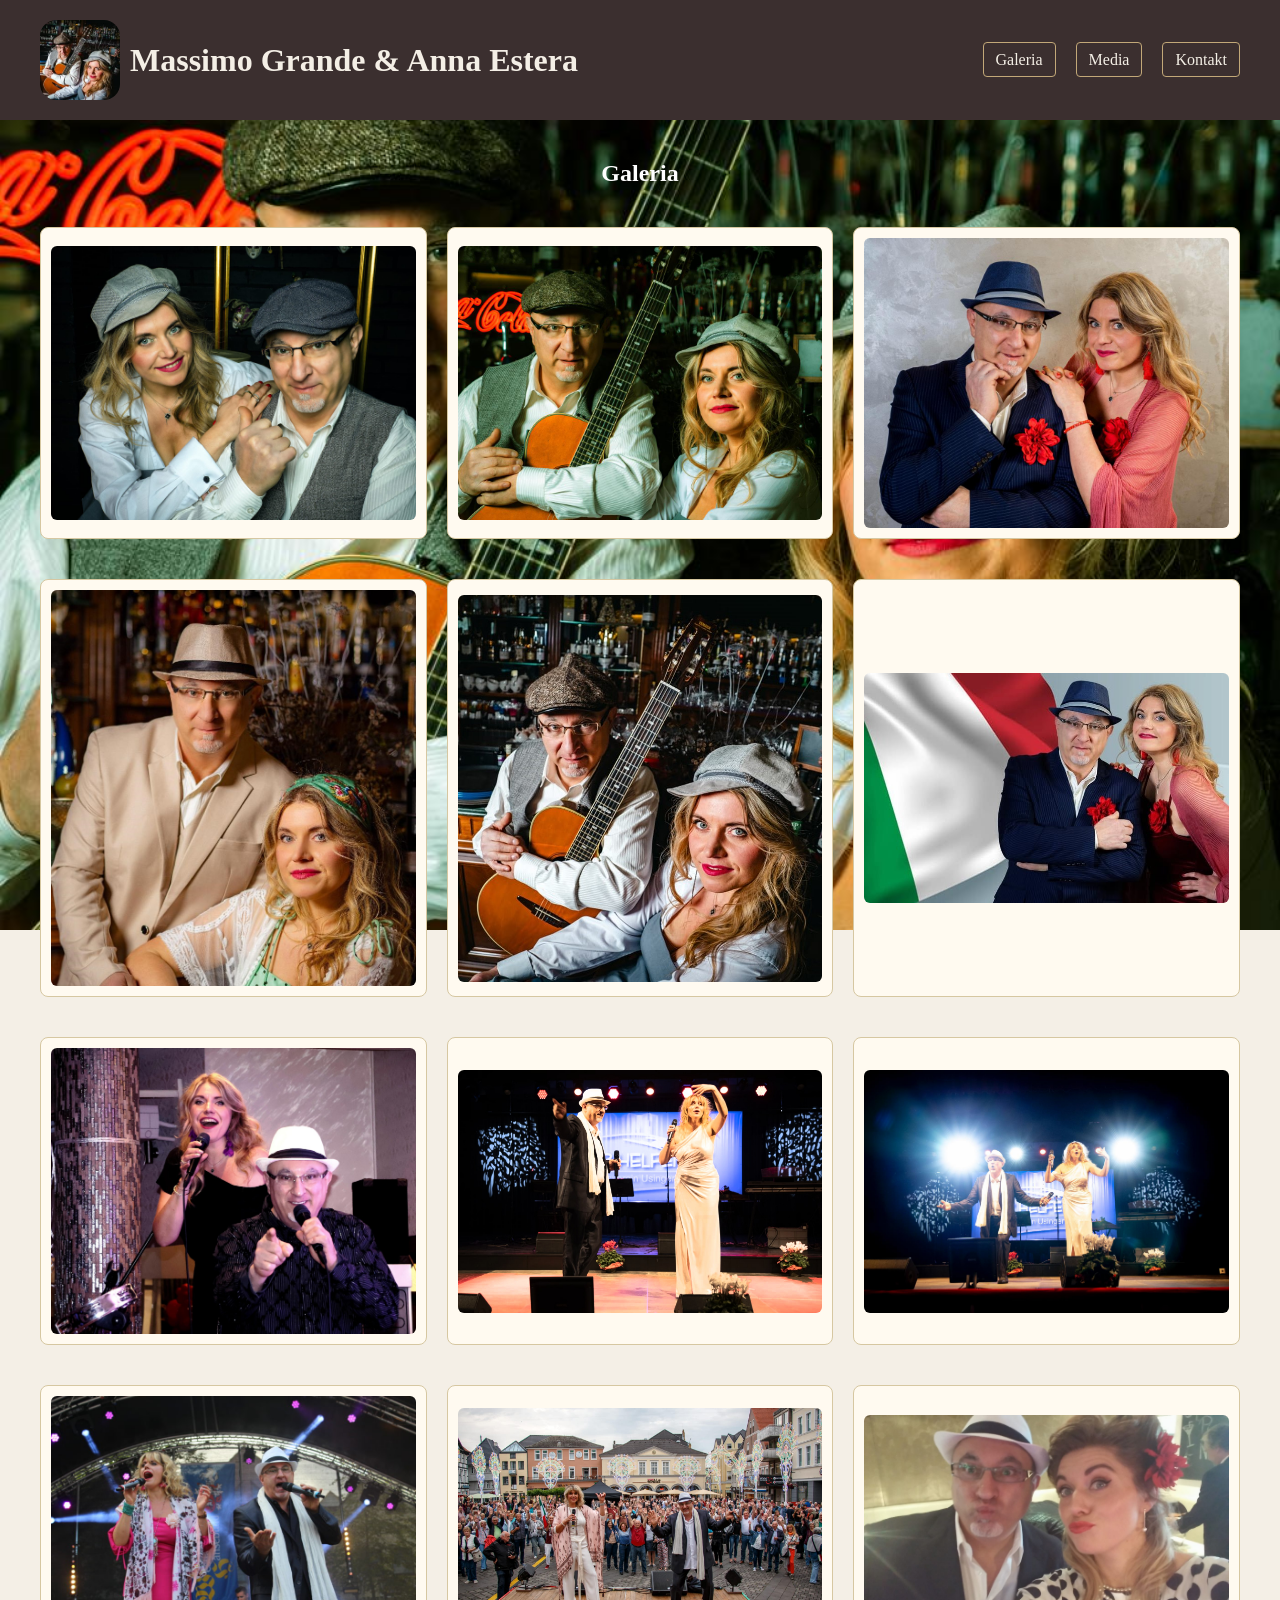
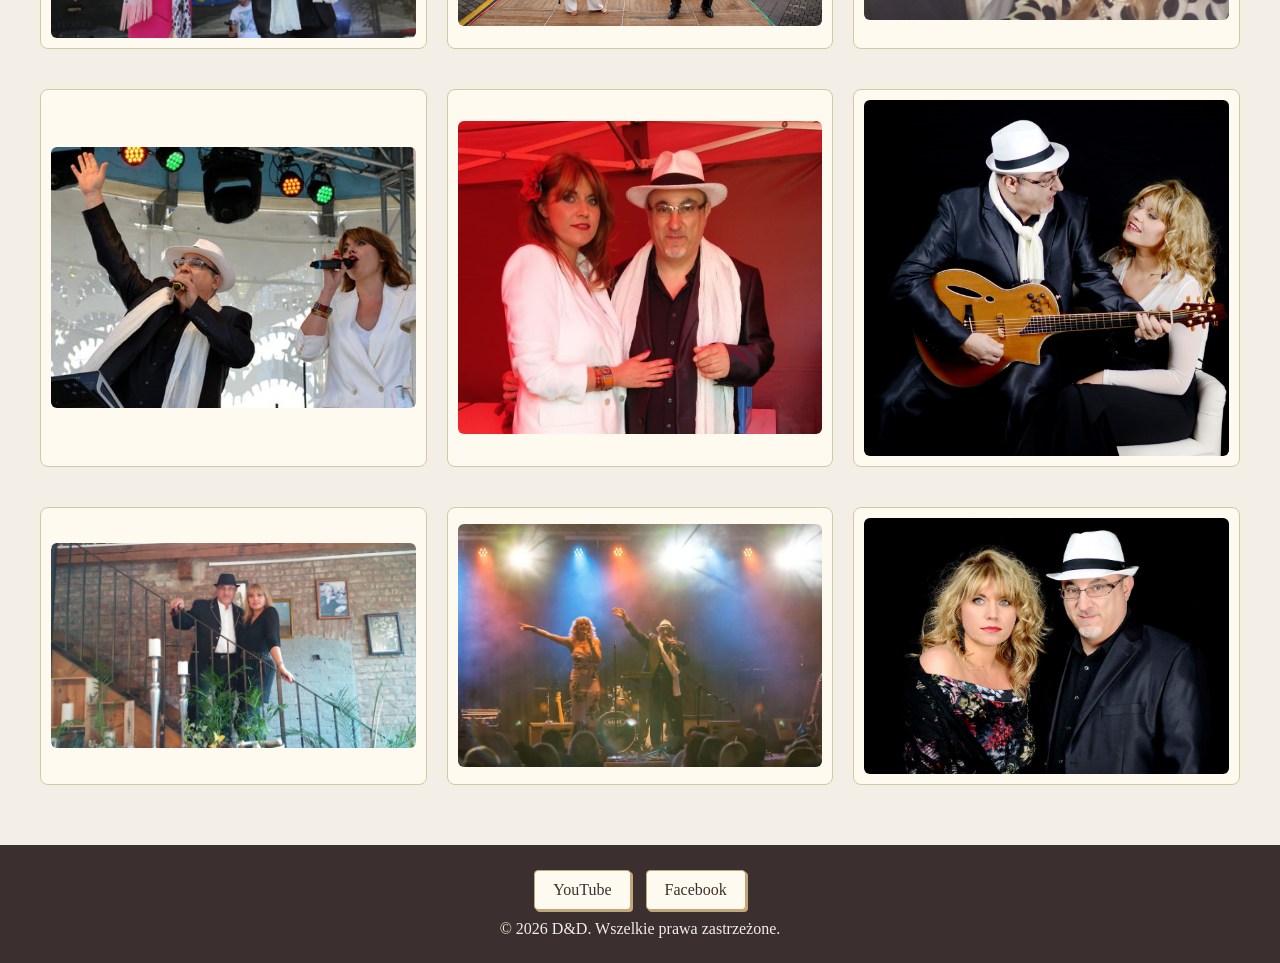
==== galeria.html @ 380e5fa8 "Add files via upload" ====
<!DOCTYPE html>
<html lang="pl">
<head>
  <meta charset="UTF-8">
  <meta name="viewport" content="width=device-width, initial-scale=1.0">
  <title>Massimo Grande & Anna Estera - Galeria</title>
  <link rel="stylesheet" href="style.css">
  <link rel="icon" href="href.jpg" type="image/jpeg">
</head>

<body>

<header>
  <div class="logo">
    <img src="ikona.jpg" alt="Logo" class="logo-img">
    <h1 class="logo-text">
      <a href="index.html" class="logo-link">Massimo Grande & Anna Estera</a>
    </h1>
  </div>

  <nav>
    <ul class="nav-links">
      <li><a href="galeria.html">Galeria</a></li>
      <li><a href="media.html">Media</a></li>
      <li><a href="kontakt.html">Kontakt</a></li>
    </ul>
  </nav>
</header>

<main>

  <section>
    <h1 class="section-title">Galeria</h1>

    <div class="infocards">

      <div class="info-card">
        <img src="foto6.jpg" alt="Foto 1" class="gallery-1">
      </div>

      <div class="info-card">
        <img src="foto3.jpg" alt="Foto 2" class="gallery-1">
      </div>

      <div class="info-card">
        <img src="foto2.jpg" alt="Foto 3" class="gallery-1">
      </div>

    </div>
  </section>

  <section>

    <div class="infocards">

      <div class="info-card">
        <img src="foto4.jpg" alt="Foto 4" class="gallery-1">
      </div>

      <div class="info-card">
        <img src="foto5.jpg" alt="Foto 5" class="gallery-1">
      </div>

      <div class="info-card">
        <img src="foto1.jpg" alt="Foto 6" class="gallery-1">
      </div>

    </div>
  </section>
  
  <section>

    <div class="infocards">

      <div class="info-card">
        <img src="foto7.jpg" alt="Foto 7" class="gallery-1">
      </div>

      <div class="info-card">
        <img src="foto8.jpg" alt="Foto 8" class="gallery-1">
      </div>

      <div class="info-card">
        <img src="foto9.jpg" alt="Foto 9" class="gallery-1">
      </div>

    </div>
  </section>

  <section>

    <div class="infocards">

      <div class="info-card">
        <img src="foto10.jpg" alt="Foto 10" class="gallery-1">
      </div>

      <div class="info-card">
        <img src="foto11.jpg" alt="Foto 11" class="gallery-1">
      </div>

      <div class="info-card">
        <img src="foto12.jpg" alt="Foto 12" class="gallery-1">
      </div>

    </div>
  </section>

  <section>

    <div class="infocards">

      <div class="info-card">
        <img src="foto13.jpg" alt="Foto 13" class="gallery-1">
      </div>

      <div class="info-card">
        <img src="foto14.jpg" alt="Foto 14" class="gallery-1">
      </div>

      <div class="info-card">
        <img src="foto15.jpg" alt="Foto 15" class="gallery-1">
      </div>

    </div>
  </section>

    <div class="infocards">

      <div class="info-card">
        <img src="foto16.jpg" alt="Foto 16" class="gallery-1">
      </div>

      <div class="info-card">
        <img src="foto17.jpg" alt="Foto 17" class="gallery-1">
      </div>

      <div class="info-card">
        <img src="foto18.jpg" alt="Foto 18" class="gallery-1">
      </div>

    </div>
  </section>

</main>

<footer>
  <div class="socials">
    <a href="https://www.youtube.com/@MassimoGrandeAnnaEstera" target="_blank" class="social-btn">YouTube</a>
    <a href="https://www.facebook.com/p/Massimo-Grande-Anna-Estera-100083168958907/" target="_blank" class="social-btn">Facebook</a>
  </div>

  <p>© 2026 D&D. Wszelkie prawa zastrzeżone.</p>
</footer>

</body>
</html>
---- style.css ----
* {
  margin: 0;
  padding: 0;
  box-sizing: border-box;
  font-family: Georgia, "Times New Roman", serif;
}

body {
  background: #f4efe6;
  color: #2c2c2c;
}

/* HEADER */
header {
  display: flex;
  justify-content: space-between;
  align-items: center;
  padding: 20px 40px;
  background: #3b2f2f;
  color: #f4efe6;
}

/* LOGO */
.logo-text {
  font-size: 2rem;
}

.logo-link {
  text-decoration: none;
  color: #f4efe6;
}

/* NAV */
.nav-links {
  display: flex;
  gap: 20px;
  list-style: none;
}

.nav-links a {
  text-decoration: none;
  color: #f4efe6;
  padding: 8px 12px;
  border: 1px solid #c2a878;
  border-radius: 4px;
  transition: 0.3s;
}

.nav-links a:hover {
  background: #c2a878;
  color: #3b2f2f;
}

/* INTRO */
.intro {
  text-align: center;
  padding: 40px 20px;
  max-width: 800px;
  margin: auto;
}

/* SECTION TITLES */
.section-title {
  text-align: center;
  margin: 40px 0 20px;
  color: #5a3e36;
}

/* CARDS */
.infocards {
  display: grid;
  grid-template-columns: repeat(auto-fit, minmax(200px, 1fr));
  gap: 20px;
  padding: 20px 40px;
}

.info-card {
  background: #fffaf0;
  border: 1px solid #d6c7a1;
  padding: 20px;
  text-align: center;
  border-radius: 8px;
}

.info-box {
  margin-top: 10px;
  font-size: 2rem;
}

/* NEWS */
.news {
  display: grid;
  grid-template-columns: repeat(auto-fit, minmax(220px, 1fr));
  gap: 20px;
  padding: 20px 40px;
}

.info1 {
  background: #fffaf0;
  padding: 20px;
  border: 1px solid #d6c7a1;
  border-radius: 8px;
}

.news-box {
  margin-top: 10px;
}

/* VINTAGE LINE */
r {
  display: block;
  margin: 8px 0;
  color: #c2a878;
}

/* FOOTER */
footer {
  text-align: center;
  padding: 25px;
  background: #3b2f2f;
  color: #f4efe6;
  margin-top: 40px;
}

/* SOCIAL BUTTONS */
.socials {
  display: flex;
  justify-content: center;
  gap: 15px;
  margin-bottom: 10px;
}

.social-btn {
  text-decoration: none;
  padding: 10px 18px;
  background: #fffaf0;
  color: #3b2f2f;
  border: 1px solid #c2a878;
  border-radius: 4px;
  box-shadow: 2px 2px 0 #c2a878;
  transition: 0.2s;
}

.social-btn:hover {
  transform: translate(2px, 2px);
  box-shadow: none;
}

.logo {
  display: flex;
  align-items: center;
  gap: 10px;
}

.logo-img {
  width: 80px;
  height: 80px;
  object-fit: cover;
  border-radius: 20%; /* optional: makes it circular */
}

.gallery-img {
  width: 100%;
  height: 200px;
  object-fit: cover;
  border-radius: 6px;
}

.video-grid {
  display: grid;
  grid-template-columns: repeat(3, 1fr);
  gap: 20px;
  padding: 20px 40px;
}

.video-card {
  background: #fffaf0;
  border: 1px solid #d6c7a1;
  border-radius: 8px;
  padding: 10px;
}

.video-card iframe {
  width: 100%;
  height: 200px;
  border-radius: 6px;
}

/* Responsive */
@media (max-width: 900px) {
  .video-grid {
    grid-template-columns: repeat(2, 1fr);
  }
}

@media (max-width: 600px) {
  .video-grid {
    grid-template-columns: 1fr;
  }
}

.video-grid {
  display: grid;
  grid-template-columns: repeat(3, 1fr);
  gap: 20px;
  padding: 20px 40px;
}

.video-card {
  background: #fffaf0;
  border: 1px solid #d6c7a1;
  border-radius: 8px;
  padding: 10px;
}

.video-card iframe {
  width: 100%;
  height: 200px;
  border-radius: 6px;
  display: block;
}

.contact-container {
  display: flex;
  justify-content: space-between;
  gap: 40px;
  padding: 20px 40px;
  flex-wrap: wrap;
}

.contact-box {
  flex: 1;
  min-width: 250px;
  background: #fffaf0;
  border: 1px solid #d6c7a1;
  border-radius: 8px;
  padding: 20px;
  text-align: center;
}

/* Vintage separator line */
.vintage-line {
  height: 2px;
  margin: 20px 0;
  background: linear-gradient(to right, transparent, #c2a878, transparent);
  border-radius: 2px;
}

.contact-container {
  display: flex;
  justify-content: space-between;
  gap: 40px;
  padding: 20px 40px;
  flex-wrap: wrap;
}

.contact-box {
  flex: 1;
  min-width: 280px;
  background: #fffaf0;
  border: 1px solid #d6c7a1;
  border-radius: 8px;
  padding: 25px;
  text-align: center;
}

/* FIX: spacing for buttons */
.social-buttons {
  display: flex;
  flex-direction: column;
  gap: 15px;
  margin-top: 20px;
}

/* Vintage line */
.vintage-line {
  height: 2px;
  margin: 20px 0;
  background: linear-gradient(to right, transparent, #c2a878, transparent);
  border-radius: 2px;
}

html, body {
  height: 100%;
}

body {
  display: flex;
  flex-direction: column;
  min-height: 100vh;
}

/* main zajmuje dostępne miejsce */
main {
  flex: 1;
}

.gallery-1 {
  width: 100%;
  height: auto;
  display: block;
  border-radius: 6px;
}

.info-card {
  background: #fffaf0;
  border: 1px solid #d6c7a1;
  padding: 10px;
  border-radius: 8px;
  display: flex;
  justify-content: center;
  align-items: center;
}

.gallery-img {
  width: 100%;
  height: auto;
  display: block;
  border-radius: 6px;
}

body {
  background-image: url("foto3.jpg");
  background-size: cover;
  background-position: center;
  background-repeat: no-repeat;
  background-attachment: fixed;
}

/* przyciemnienie tylko dla main */
main.home::main.before {
  content: "";
  position: absolute;
  inset: 0;
  background: rgba(0, 0, 0, 0.3);
  z-index: -1;
}

/* overlay na całą stronę */
main.home::after {
  content: "";
  position: fixed;
  top: 0;
  left: 0;
  width: 100%;
  height: 100%;
  background: rgba(0, 0, 0, 0.3); /* stopień przyciemnienia */
  z-index: -1;
}

main.home {
  color: white;

  background-image: linear-gradient(
      rgba(0,0,0,0.3),
      rgba(0,0,0,0.3)
    ),
    url("foto3.jpg");

  background-size: cover;
  background-position: center;
  background-attachment: fixed;
}

.section-title {
  color: white;
}
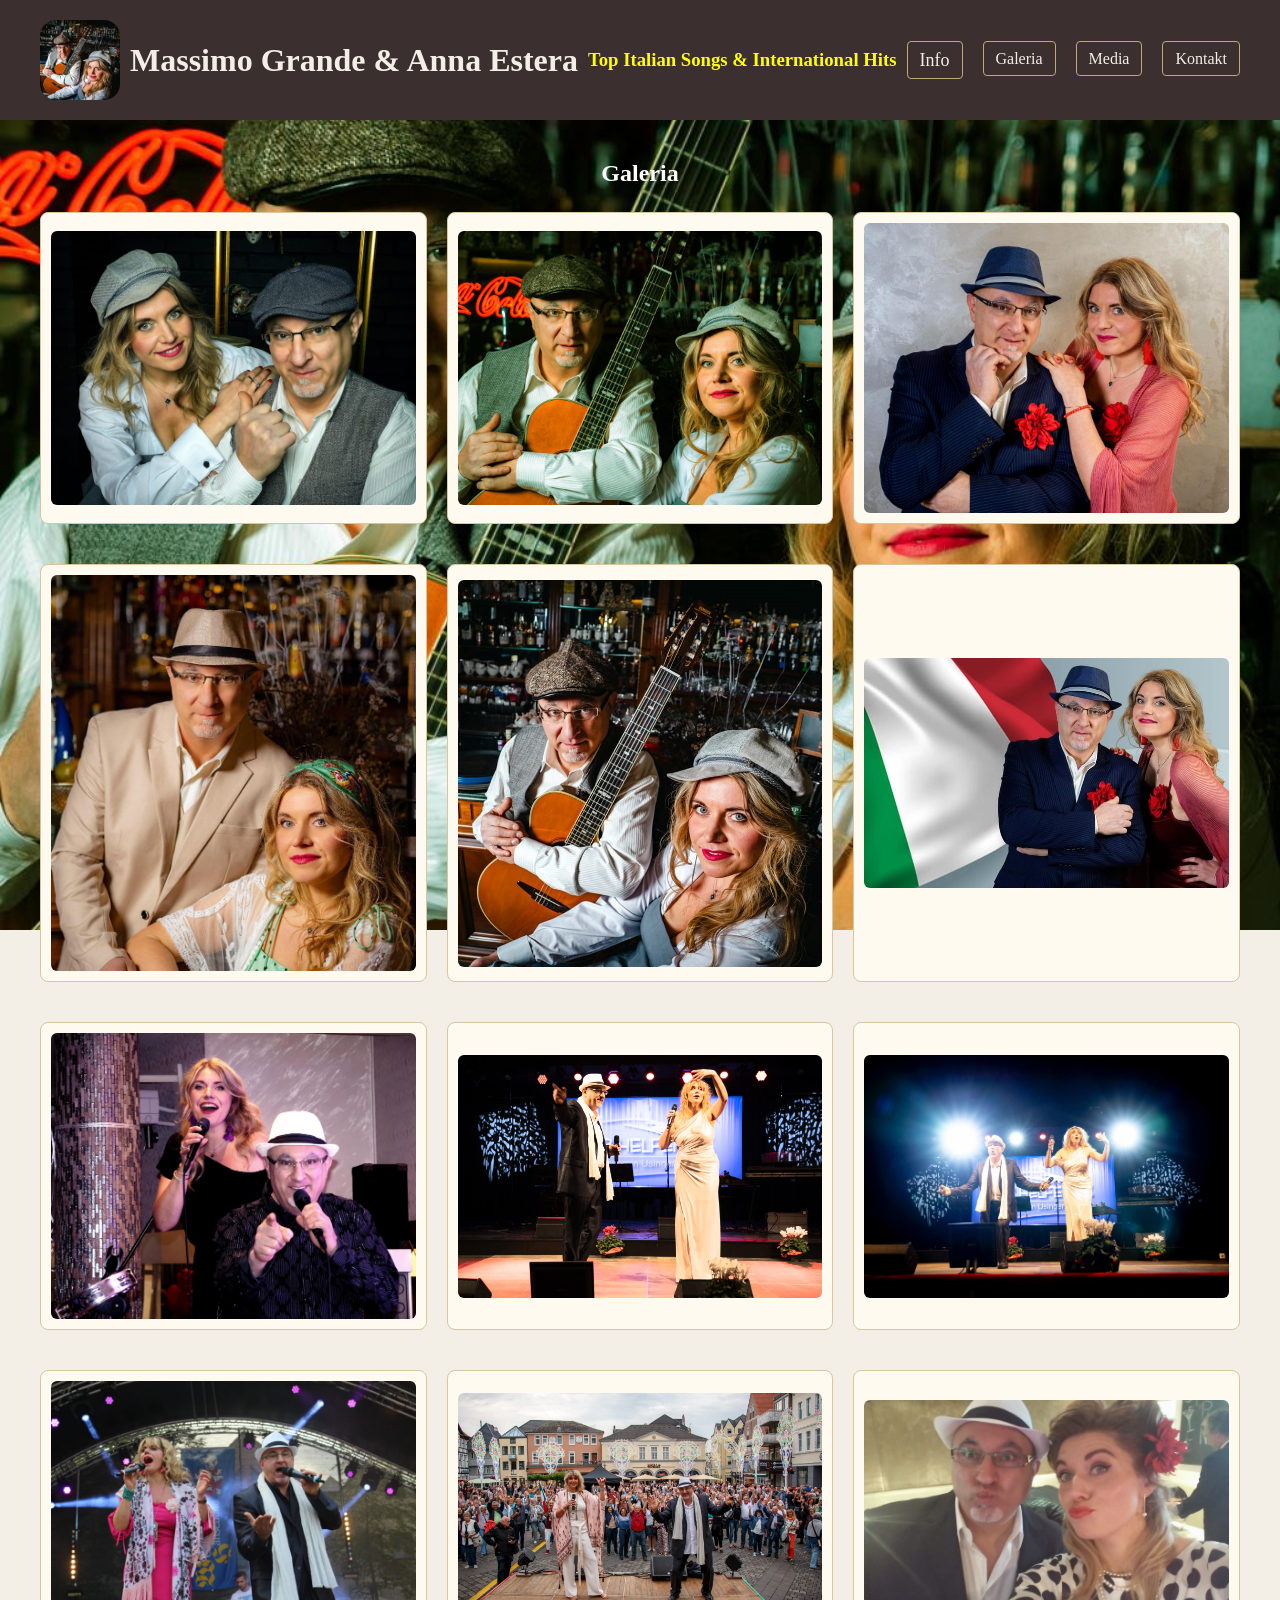
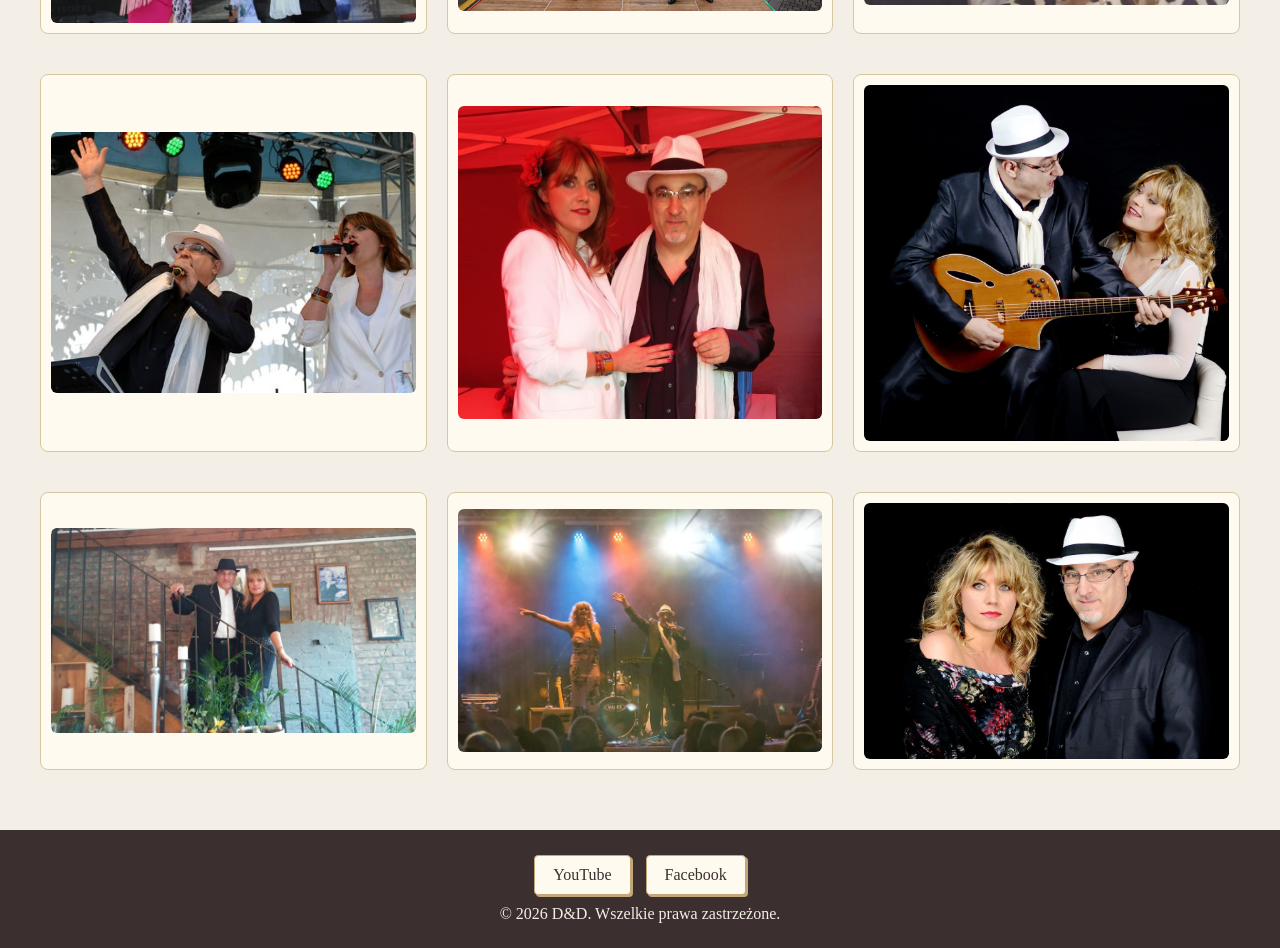
==== commit 03ce32b0: "Update galeria.html" ====
--- a/galeria.html
+++ b/galeria.html
@@ -3,9 +3,57 @@
 <head>
   <meta charset="UTF-8">
   <meta name="viewport" content="width=device-width, initial-scale=1.0">
-  <title>Massimo Grande & Anna Estera - Galeria</title>
+  <title>Massimo Grande & Anna Estera - Strona Główna</title>
   <link rel="stylesheet" href="style.css">
   <link rel="icon" href="href.jpg" type="image/jpeg">
+
+  <style>
+    /* Dropdown container */
+    .dropdown {
+      position: relative;
+      display: inline-block;
+    }
+
+    /* Button */
+    .dropbtn {
+      background: none;
+      border: none;
+      font-size: 18px;
+      cursor: pointer;
+      color: inherit;
+    }
+
+    /* Dropdown menu */
+    .dropdown-content {
+      display: none;
+      position: absolute;
+      background-color: white;
+      min-width: 80px;
+      box-shadow: 0px 4px 8px rgba(0,0,0,0.2);
+      list-style: none;
+      padding: 0;
+      margin: 0;
+      z-index: 1000;
+    }
+
+    /* Links inside dropdown */
+    .dropdown-content li a {
+      display: block;
+      padding: 10px;
+      text-decoration: none;
+      color: black;
+    }
+
+    .dropdown-content li a:hover {
+      background-color: #f1f1f1;
+    }
+
+    /* Show dropdown on hover */
+    .dropdown:hover .dropdown-content {
+      display: block;
+    }
+  </style>
+
 </head>
 
 <body>
@@ -15,14 +63,28 @@
     <img src="ikona.jpg" alt="Logo" class="logo-img">
     <h1 class="logo-text">
       <a href="index.html" class="logo-link">Massimo Grande & Anna Estera</a>
+      <h3 class="section-info">Top Italian Songs & International Hits</h3>
     </h1>
   </div>
 
   <nav>
     <ul class="nav-links">
+
+      <!-- Language Dropdown -->
+      <li class="dropdown">
+        <button class="dropbtn"><li><a>Info</a></li></button>
+        <ul class="dropdown-content">
+          <li><a href="pl.html">PL</a></li>
+          <li><a href="en.html">EN</a></li>
+          <li><a href="de.html">DE</a></li>
+        </ul>
+      </li>
+
+      <!-- Existing menu -->
       <li><a href="galeria.html">Galeria</a></li>
       <li><a href="media.html">Media</a></li>
       <li><a href="kontakt.html">Kontakt</a></li>
+
     </ul>
   </nav>
 </header>
@@ -154,4 +216,4 @@
 </footer>
 
 </body>
-</html>+</html>
--- a/style.css
+++ b/style.css
@@ -62,8 +62,7 @@
 /* SECTION TITLES */
 .section-title {
   text-align: center;
-  margin: 40px 0 20px;
-  color: #5a3e36;
+  margin: 40px 0 5px;
 }
 
 /* CARDS */
@@ -364,4 +363,9 @@
 
 .section-title {
   color: white;
-}+}
+
+.section-info {
+  text-align: center;
+    color: yellow;
+}
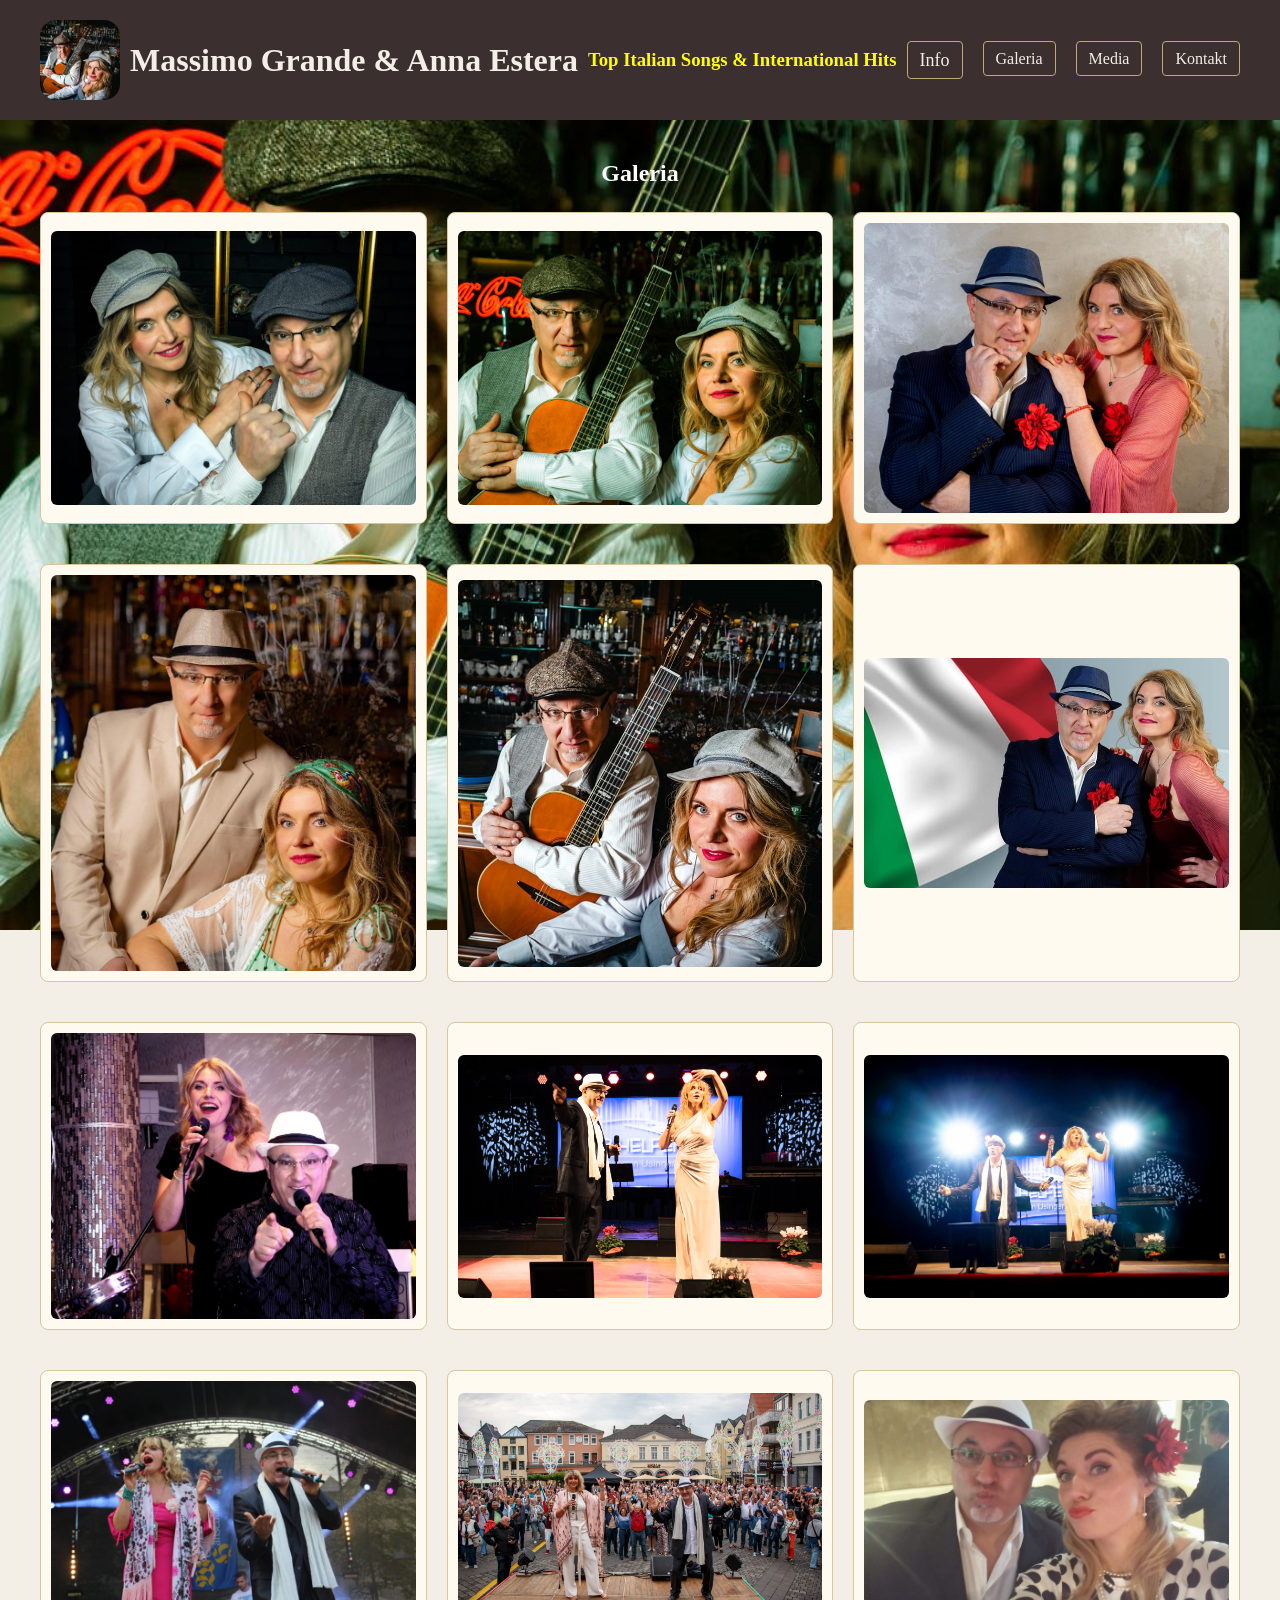
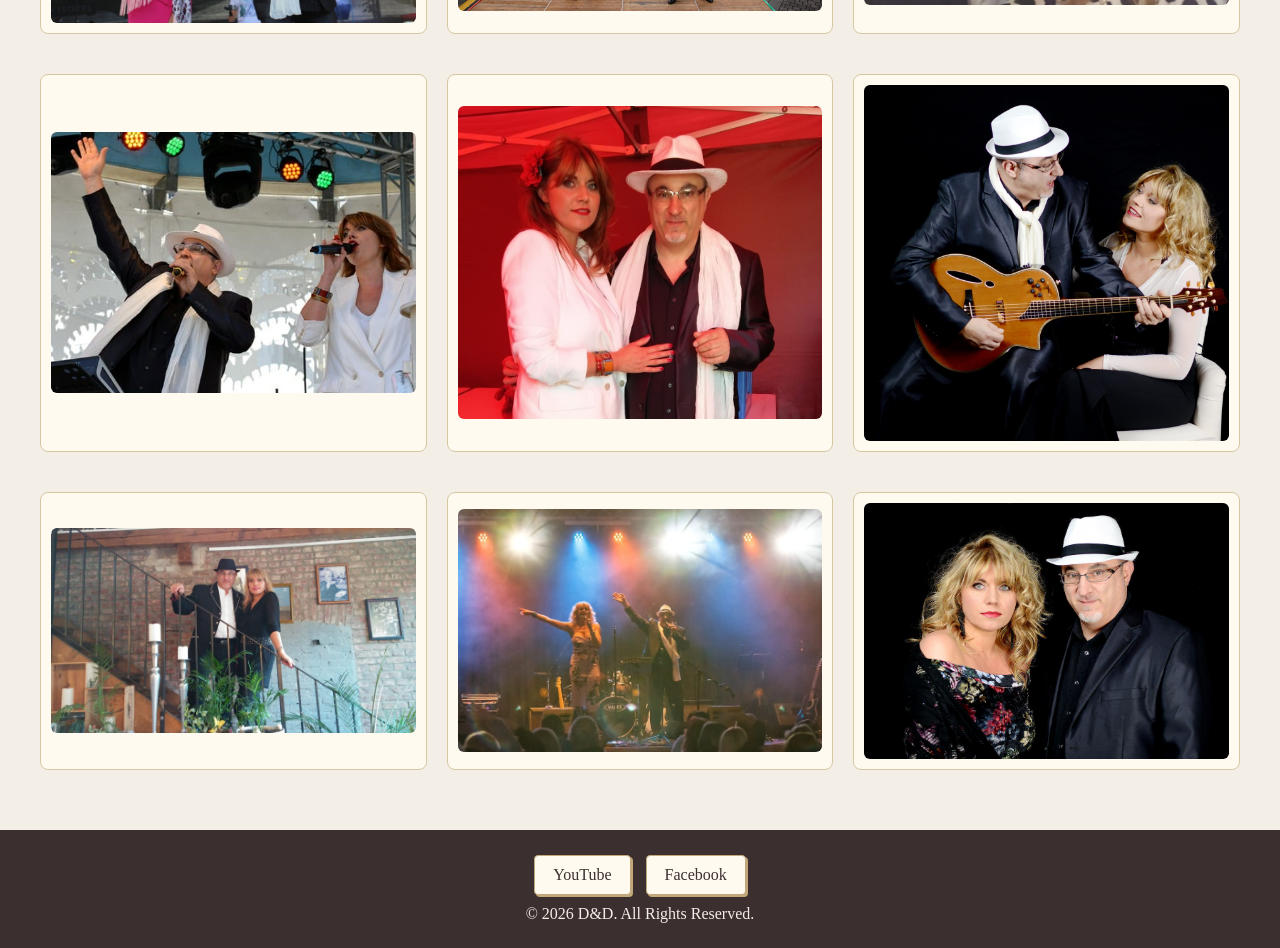
==== commit 7fca58ed: "Update galeria.html" ====
--- a/galeria.html
+++ b/galeria.html
@@ -212,7 +212,7 @@
     <a href="https://www.facebook.com/p/Massimo-Grande-Anna-Estera-100083168958907/" target="_blank" class="social-btn">Facebook</a>
   </div>
 
-  <p>© 2026 D&D. Wszelkie prawa zastrzeżone.</p>
+  <p>© 2026 D&D. All Rights Reserved.</p>
 </footer>
 
 </body>
